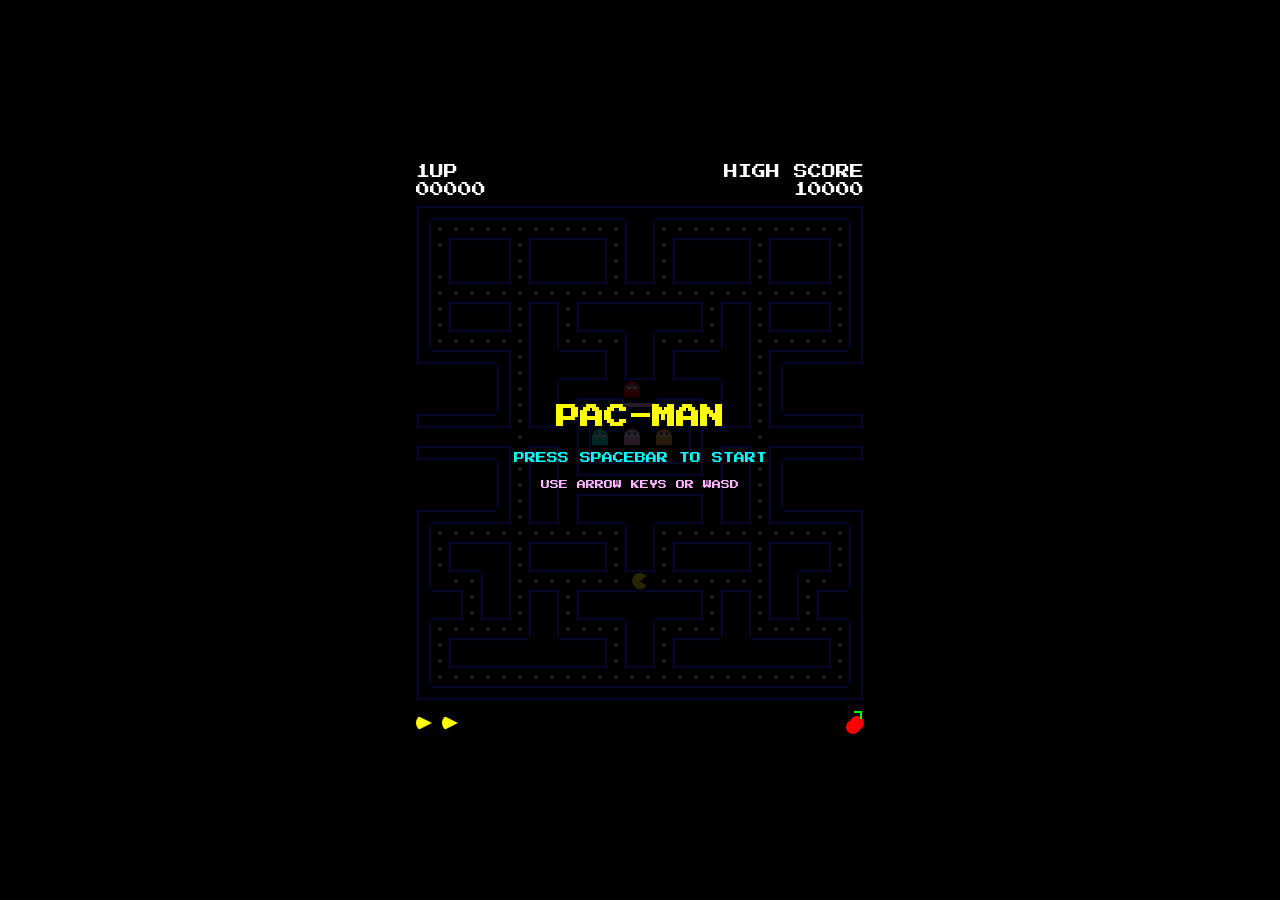
==== Proyecto juegos/pacman/index.html @ 16123662 "Add files via upload" ====
<!DOCTYPE html>
<html lang="es">
<head>
    <meta charset="UTF-8">
    <meta name="viewport" content="width=device-width, initial-scale=1.0">
    <title>Pac-Man Arcade Original - 100% Exacto</title>
    <link href="https://fonts.googleapis.com/css2?family=Press+Start+2P&display=swap" rel="stylesheet">
    <link rel="stylesheet" href="style.css">
</head>
<body>
    <div id="arcade-cabinet">
        <header id="hud">
            <div class="score-board">
                <span class="label">1UP</span>
                <span id="score">00000</span>
            </div>
            <div class="score-board">
                <span class="label">HIGH SCORE</span>
                <span id="high-score">10000</span>
            </div>
        </header>

        <div id="canvas-container">
            <canvas id="pacman-canvas" width="448" height="496"></canvas>
            <div id="message-overlay" class="overlay">
                <h1>PAC-MAN</h1>
                <p>PRESS SPACEBAR TO START</p>
                <p class="controls-hint">USE ARROW KEYS OR WASD</p>
            </div>
        </div>

        <footer id="footer-hud">
            <div id="lives-container"></div>
            <div id="fruits-container">
                <div class="cherry-fruit"></div>
            </div>
        </footer>
    </div>

    <script src="script.js"></script>
</body>
</html>
---- Proyecto juegos/pacman/style.css ----
* {
    box-sizing: border-box;
    margin: 0;
    padding: 0;
}

body {
    background-color: #000000;
    color: #ffffff;
    font-family: 'Press Start 2P', monospace;
    display: flex;
    justify-content: center;
    align-items: center;
    min-height: 100vh;
    overflow: hidden;
    user-select: none;
}

#arcade-cabinet {
    display: flex;
    flex-direction: column;
    align-items: center;
    background-color: #000000;
    padding: 10px;
}

#hud {
    display: flex;
    justify-content: space-between;
    width: 448px;
    margin-bottom: 8px;
}

.score-board {
    display: flex;
    flex-direction: column;
    align-items: flex-start;
}

.score-board:last-child {
    align-items: flex-end;
}

.score-board .label {
    color: #ffffff;
    font-size: 14px;
    margin-bottom: 4px;
}

#score, #high-score {
    color: #ffffff;
    font-size: 14px;
}

#canvas-container {
    position: relative;
    width: 448px;
    height: 496px;
}

canvas {
    display: block;
    background-color: #000000;
}

.overlay {
    position: absolute;
    top: 0;
    left: 0;
    width: 100%;
    height: 100%;
    background: rgba(0, 0, 0, 0.85);
    display: flex;
    flex-direction: column;
    justify-content: center;
    align-items: center;
    text-align: center;
    z-index: 10;
}

.overlay h1 {
    color: #ffff00;
    font-size: 24px;
    margin-bottom: 20px;
}

.overlay p {
    color: #00ffff;
    font-size: 11px;
    line-height: 1.8;
    margin-bottom: 8px;
}

.overlay .controls-hint {
    color: #ffb8ff;
    font-size: 9px;
}

#footer-hud {
    display: flex;
    justify-content: space-between;
    align-items: center;
    width: 448px;
    margin-top: 10px;
    height: 24px;
}

#lives-container {
    display: flex;
    gap: 10px;
}

.life-icon {
    width: 16px;
    height: 16px;
    background-color: #ffff00;
    border-radius: 50%;
    clip-path: polygon(100% 0, 100% 100%, 0 50%);
    transform: rotate(180deg);
}

#fruits-container {
    display: flex;
    gap: 8px;
}

.cherry-fruit {
    width: 14px;
    height: 14px;
    background-color: #ff0000;
    border-radius: 50%;
    box-shadow: -4px 4px 0 #ff0000;
    position: relative;
}

.cherry-fruit::before {
    content: '';
    position: absolute;
    top: -5px;
    right: 2px;
    width: 6px;
    height: 6px;
    border-right: 2px solid #00ff00;
    border-top: 2px solid #00ff00;
}
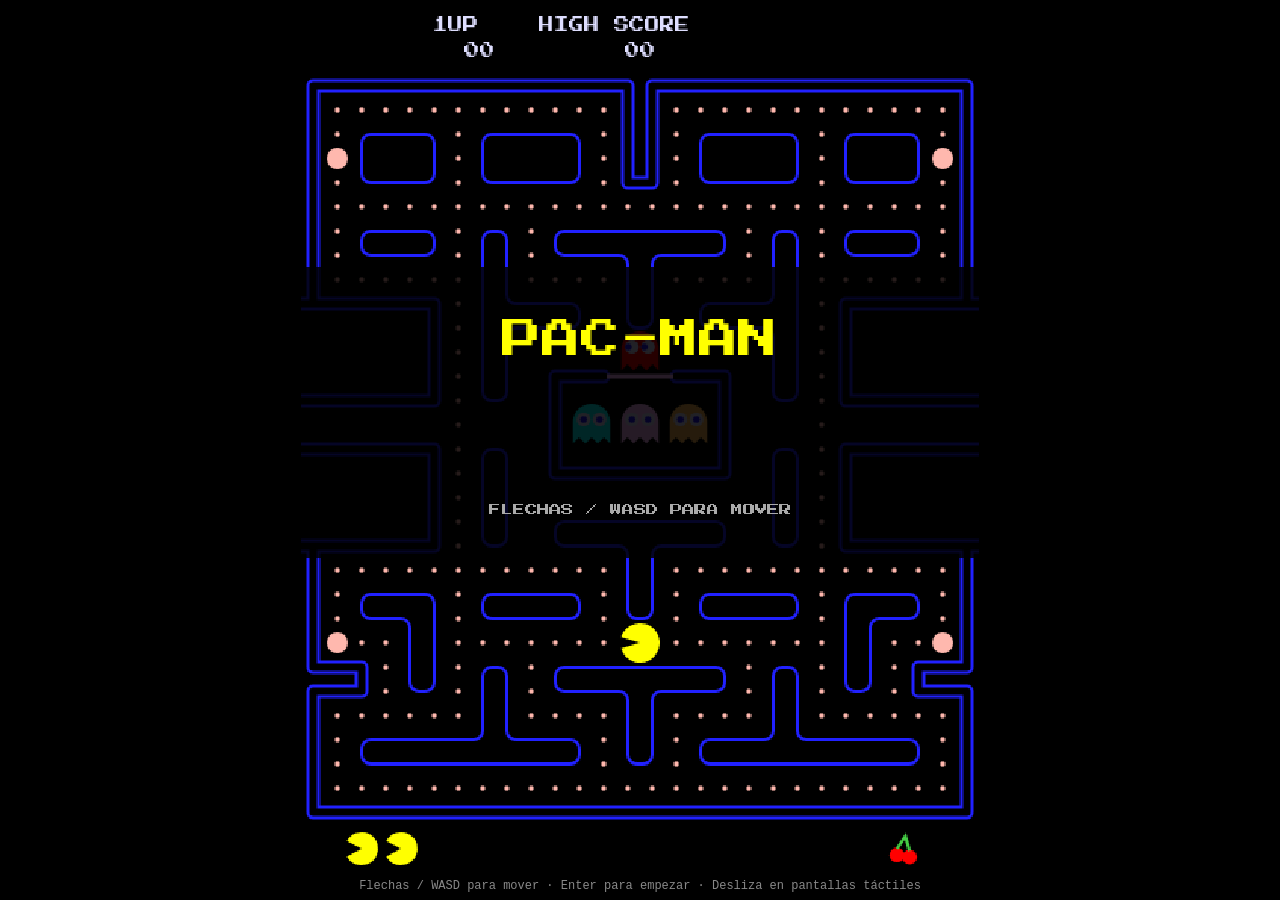
==== commit 4eaa4941: "Add files via upload" ====
--- a/Proyecto juegos/pacman/index.html
+++ b/Proyecto juegos/pacman/index.html
@@ -1,42 +1,17 @@
-<!DOCTYPE html>
-<html lang="es">
-<head>
-    <meta charset="UTF-8">
-    <meta name="viewport" content="width=device-width, initial-scale=1.0">
-    <title>Pac-Man Arcade Original - 100% Exacto</title>
-    <link href="https://fonts.googleapis.com/css2?family=Press+Start+2P&display=swap" rel="stylesheet">
-    <link rel="stylesheet" href="style.css">
-</head>
-<body>
-    <div id="arcade-cabinet">
-        <header id="hud">
-            <div class="score-board">
-                <span class="label">1UP</span>
-                <span id="score">00000</span>
-            </div>
-            <div class="score-board">
-                <span class="label">HIGH SCORE</span>
-                <span id="high-score">10000</span>
-            </div>
-        </header>
-
-        <div id="canvas-container">
-            <canvas id="pacman-canvas" width="448" height="496"></canvas>
-            <div id="message-overlay" class="overlay">
-                <h1>PAC-MAN</h1>
-                <p>PRESS SPACEBAR TO START</p>
-                <p class="controls-hint">USE ARROW KEYS OR WASD</p>
-            </div>
-        </div>
-
-        <footer id="footer-hud">
-            <div id="lives-container"></div>
-            <div id="fruits-container">
-                <div class="cherry-fruit"></div>
-            </div>
-        </footer>
-    </div>
-
-    <script src="script.js"></script>
-</body>
-</html>+<!DOCTYPE html>
+<html lang="es">
+<head>
+  <meta charset="UTF-8">
+  <meta name="viewport" content="width=device-width, initial-scale=1">
+  <title>Pac-Man</title>
+  <link rel="preconnect" href="https://fonts.googleapis.com">
+  <link rel="preconnect" href="https://fonts.gstatic.com" crossorigin>
+  <link href="https://fonts.googleapis.com/css2?family=Press+Start+2P&display=swap" rel="stylesheet">
+  <link rel="stylesheet" href="style.css">
+</head>
+<body>
+  <canvas id="game"></canvas>
+  <p class="help">Flechas / WASD para mover · Enter para empezar · Desliza en pantallas táctiles</p>
+  <script src="script.js"></script>
+</body>
+</html>
--- a/Proyecto juegos/pacman/style.css
+++ b/Proyecto juegos/pacman/style.css
@@ -1,145 +1,30 @@
-* {
-    box-sizing: border-box;
-    margin: 0;
-    padding: 0;
-}
-
-body {
-    background-color: #000000;
-    color: #ffffff;
-    font-family: 'Press Start 2P', monospace;
-    display: flex;
-    justify-content: center;
-    align-items: center;
-    min-height: 100vh;
-    overflow: hidden;
-    user-select: none;
-}
-
-#arcade-cabinet {
-    display: flex;
-    flex-direction: column;
-    align-items: center;
-    background-color: #000000;
-    padding: 10px;
-}
-
-#hud {
-    display: flex;
-    justify-content: space-between;
-    width: 448px;
-    margin-bottom: 8px;
-}
-
-.score-board {
-    display: flex;
-    flex-direction: column;
-    align-items: flex-start;
-}
-
-.score-board:last-child {
-    align-items: flex-end;
-}
-
-.score-board .label {
-    color: #ffffff;
-    font-size: 14px;
-    margin-bottom: 4px;
-}
-
-#score, #high-score {
-    color: #ffffff;
-    font-size: 14px;
-}
-
-#canvas-container {
-    position: relative;
-    width: 448px;
-    height: 496px;
-}
-
-canvas {
-    display: block;
-    background-color: #000000;
-}
-
-.overlay {
-    position: absolute;
-    top: 0;
-    left: 0;
-    width: 100%;
-    height: 100%;
-    background: rgba(0, 0, 0, 0.85);
-    display: flex;
-    flex-direction: column;
-    justify-content: center;
-    align-items: center;
-    text-align: center;
-    z-index: 10;
-}
-
-.overlay h1 {
-    color: #ffff00;
-    font-size: 24px;
-    margin-bottom: 20px;
-}
-
-.overlay p {
-    color: #00ffff;
-    font-size: 11px;
-    line-height: 1.8;
-    margin-bottom: 8px;
-}
-
-.overlay .controls-hint {
-    color: #ffb8ff;
-    font-size: 9px;
-}
-
-#footer-hud {
-    display: flex;
-    justify-content: space-between;
-    align-items: center;
-    width: 448px;
-    margin-top: 10px;
-    height: 24px;
-}
-
-#lives-container {
-    display: flex;
-    gap: 10px;
-}
-
-.life-icon {
-    width: 16px;
-    height: 16px;
-    background-color: #ffff00;
-    border-radius: 50%;
-    clip-path: polygon(100% 0, 100% 100%, 0 50%);
-    transform: rotate(180deg);
-}
-
-#fruits-container {
-    display: flex;
-    gap: 8px;
-}
-
-.cherry-fruit {
-    width: 14px;
-    height: 14px;
-    background-color: #ff0000;
-    border-radius: 50%;
-    box-shadow: -4px 4px 0 #ff0000;
-    position: relative;
-}
-
-.cherry-fruit::before {
-    content: '';
-    position: absolute;
-    top: -5px;
-    right: 2px;
-    width: 6px;
-    height: 6px;
-    border-right: 2px solid #00ff00;
-    border-top: 2px solid #00ff00;
-}+* { margin: 0; padding: 0; box-sizing: border-box; }
+
+html, body {
+  height: 100%;
+  background: #000;
+  color: #888;
+  font-family: "Courier New", monospace;
+}
+
+body {
+  display: flex;
+  flex-direction: column;
+  align-items: center;
+  justify-content: center;
+  overflow: hidden;
+  touch-action: none;
+}
+
+#game {
+  height: min(calc(100vh - 28px), calc((100vw) * 576 / 448));
+  aspect-ratio: 448 / 576;
+  image-rendering: pixelated;
+  background: #000;
+}
+
+.help {
+  font-size: 12px;
+  padding: 6px;
+  text-align: center;
+}
